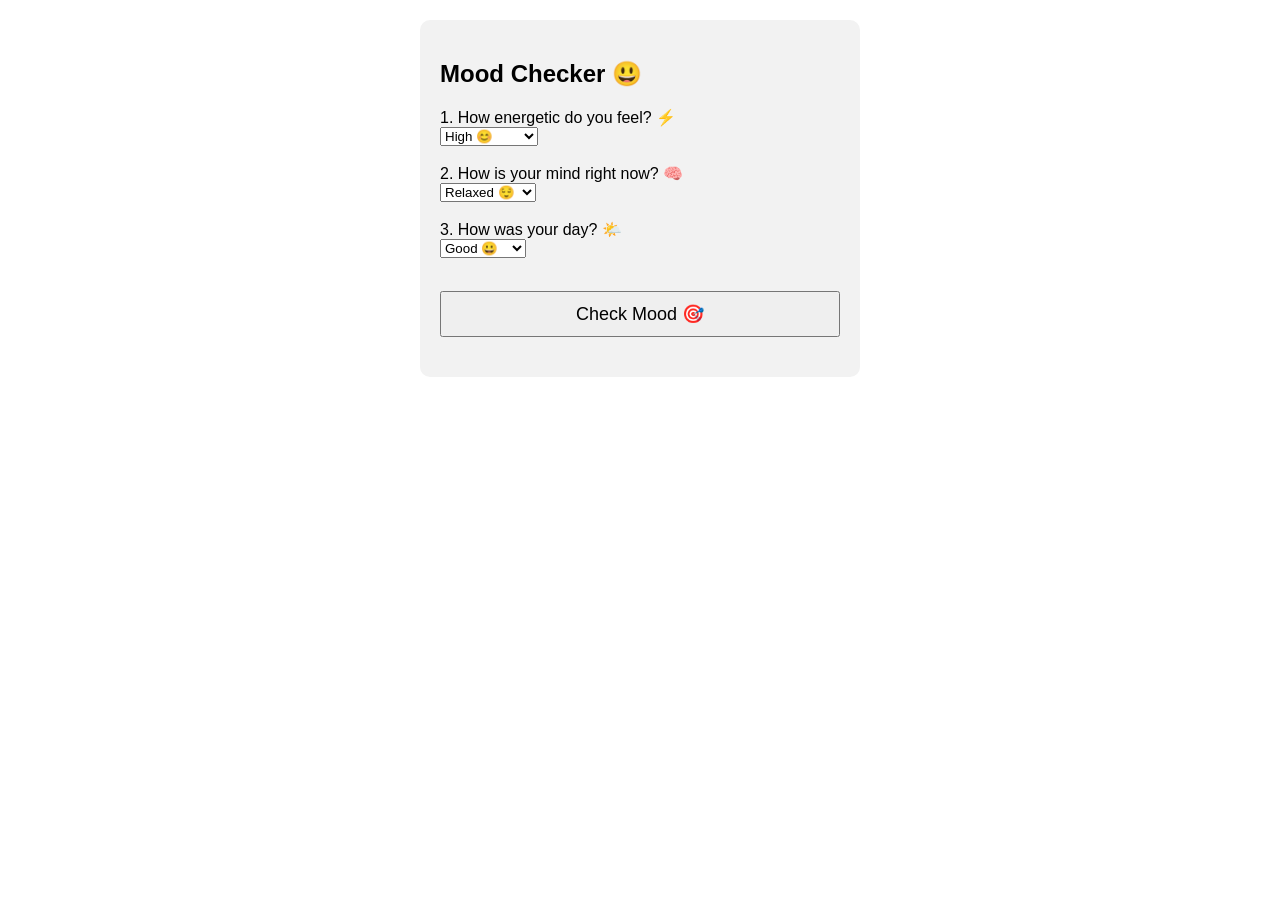
==== index.html @ ed1a125d "Rename mood.html to index.html" ====
<!DOCTYPE html>
<html>
<head>
    <title>Mood Checker 😊</title>

    <style>
        body {
            font-family: Arial;
            margin: 20px;
        }
        .container {
            max-width: 400px;
            margin: auto;
            padding: 20px;
            border-radius: 10px;
            background: #f2f2f2;
        }
        button {
            padding: 10px;
            width: 100%;
            margin-top: 15px;
            font-size: 18px;
        }
        #result {
            margin-top: 20px;
            font-size: 25px;
            font-weight: bold;
            text-align: center;
        }
    </style>
</head>

<body>
    <div class="container">
        <h2>Mood Checker 😃</h2>

        <label>1. How energetic do you feel? ⚡</label><br>
        <select id="q1">
            <option value="happy">High 😊</option>
            <option value="sad">Low 😞</option>
            <option value="angry">Very Low 😡</option>
        </select><br><br>

        <label>2. How is your mind right now? 🧠</label><br>
        <select id="q2">
            <option value="happy">Relaxed 😌</option>
            <option value="stressed">Stressed 😣</option>
            <option value="angry">Irritated 😤</option>
        </select><br><br>

        <label>3. How was your day? 🌤️</label><br>
        <select id="q3">
            <option value="happy">Good 😀</option>
            <option value="sad">Bad 😢</option>
            <option value="neutral">Normal 😐</option>
        </select><br><br>

        <button onclick="checkMood()">Check Mood 🎯</button>

        <div id="result"></div>
    </div>

    <script>
        function checkMood() {
            let q1 = document.getElementById("q1").value;
            let q2 = document.getElementById("q2").value;
            let q3 = document.getElementById("q3").value;

            let all = [q1, q2, q3];

            let count = {};
            all.forEach(m => {
                count[m] = (count[m] || 0) + 1;
            });

            let mood = Object.keys(count).reduce((a, b) => 
                count[a] > count[b] ? a : b
            );

            let emoji = {
                happy: "😊",
                sad: "😢",
                angry: "😡",
                stressed: "😣",
                neutral: "😐"
            };

            document.getElementById("result").innerHTML = 
                emoji[mood] + " Your Mood: " + mood.toUpperCase() + " " + emoji[mood];
        }
    </script>

</body>
</html>
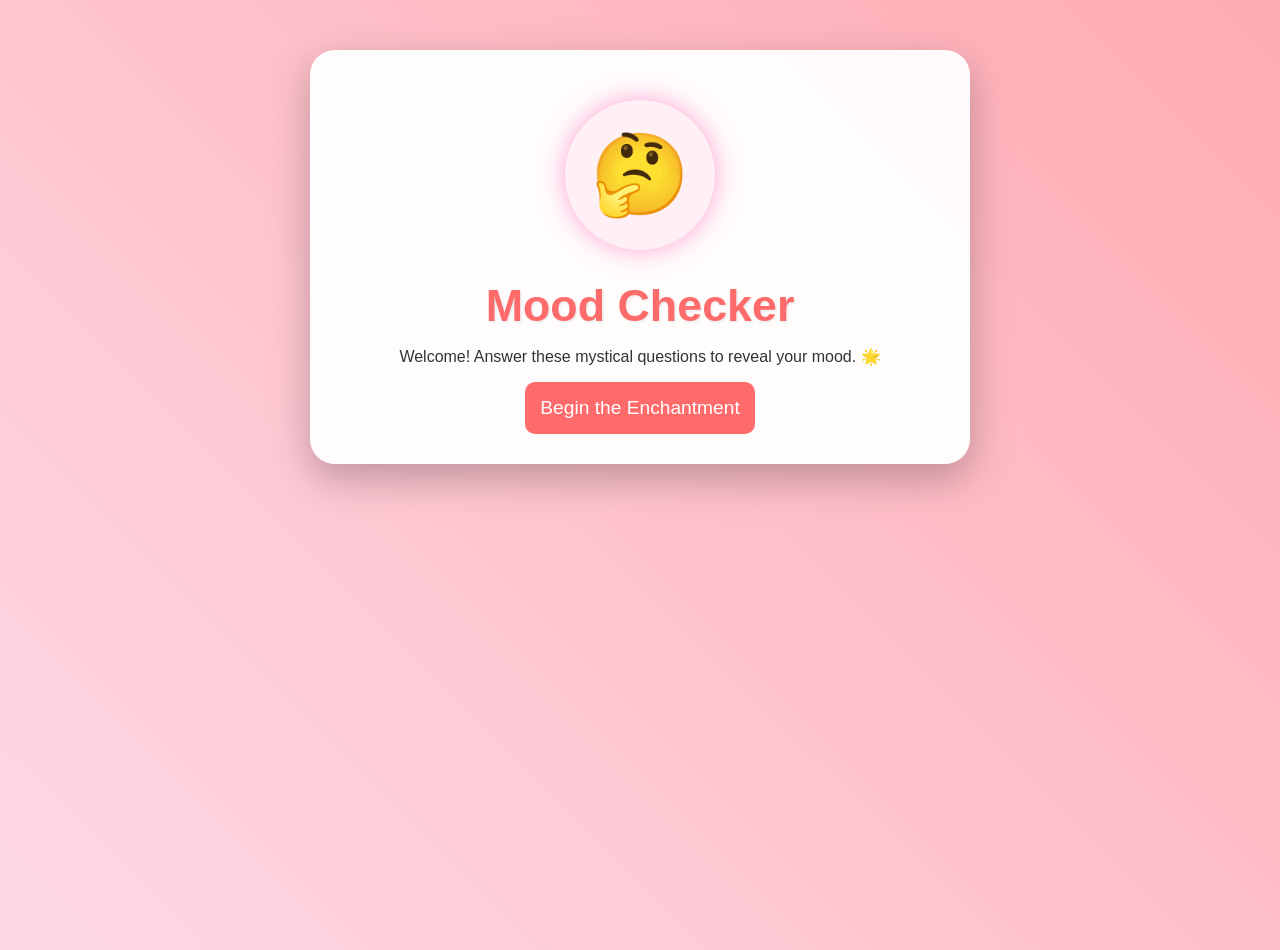
==== commit 3f444296: "Add files via upload" ====
--- a/index.html
+++ b/index.html
@@ -1,94 +1,309 @@
-<!DOCTYPE html>
-<html>
-<head>
-    <title>Mood Checker 😊</title>
-
-    <style>
-        body {
-            font-family: Arial;
-            margin: 20px;
-        }
-        .container {
-            max-width: 400px;
-            margin: auto;
-            padding: 20px;
-            border-radius: 10px;
-            background: #f2f2f2;
-        }
-        button {
-            padding: 10px;
-            width: 100%;
-            margin-top: 15px;
-            font-size: 18px;
-        }
-        #result {
-            margin-top: 20px;
-            font-size: 25px;
-            font-weight: bold;
-            text-align: center;
-        }
-    </style>
-</head>
-
-<body>
-    <div class="container">
-        <h2>Mood Checker 😃</h2>
-
-        <label>1. How energetic do you feel? ⚡</label><br>
-        <select id="q1">
-            <option value="happy">High 😊</option>
-            <option value="sad">Low 😞</option>
-            <option value="angry">Very Low 😡</option>
-        </select><br><br>
-
-        <label>2. How is your mind right now? 🧠</label><br>
-        <select id="q2">
-            <option value="happy">Relaxed 😌</option>
-            <option value="stressed">Stressed 😣</option>
-            <option value="angry">Irritated 😤</option>
-        </select><br><br>
-
-        <label>3. How was your day? 🌤️</label><br>
-        <select id="q3">
-            <option value="happy">Good 😀</option>
-            <option value="sad">Bad 😢</option>
-            <option value="neutral">Normal 😐</option>
-        </select><br><br>
-
-        <button onclick="checkMood()">Check Mood 🎯</button>
-
-        <div id="result"></div>
-    </div>
-
-    <script>
-        function checkMood() {
-            let q1 = document.getElementById("q1").value;
-            let q2 = document.getElementById("q2").value;
-            let q3 = document.getElementById("q3").value;
-
-            let all = [q1, q2, q3];
-
-            let count = {};
-            all.forEach(m => {
-                count[m] = (count[m] || 0) + 1;
-            });
-
-            let mood = Object.keys(count).reduce((a, b) => 
-                count[a] > count[b] ? a : b
-            );
-
-            let emoji = {
-                happy: "😊",
-                sad: "😢",
-                angry: "😡",
-                stressed: "😣",
-                neutral: "😐"
-            };
-
-            document.getElementById("result").innerHTML = 
-                emoji[mood] + " Your Mood: " + mood.toUpperCase() + " " + emoji[mood];
-        }
-    </script>
-
-</body>
-</html>
+<!DOCTYPE html>
+<html lang="en">
+<head>
+    <meta charset="UTF-8">
+    <meta name="viewport" content="width=device-width, initial-scale=1.0">
+    <title>Mood Checker</title>
+    <style>
+        body {
+            font-family: 'Arial', sans-serif;
+            margin: 0;
+            padding: 0;
+            /* Theme Adjustment: Soft, magical pastels */
+            background: linear-gradient(45deg, #a8edea, #fed6e3, #ff9a9e, #fecfef);
+            background-size: 400% 400%;
+            animation: gradientShift 15s ease infinite;
+            color: #333;
+            text-align: center;
+            overflow-x: hidden;
+            min-height: 100vh;
+        }
+        @keyframes gradientShift {
+            0% { background-position: 0% 50%; }
+            50% { background-position: 100% 50%; }
+            100% { background-position: 0% 50%; }
+        }
+        .container {
+            max-width: 600px;
+            margin: 50px auto;
+            padding: 30px;
+            background: rgba(255, 255, 255, 0.95);
+            border-radius: 25px;
+            box-shadow: 0 15px 40px rgba(0, 0, 0, 0.25);
+            position: relative;
+            z-index: 10;
+        }
+
+        /* NEW: Mood Checker Icon */
+        .mood-checker-icon {
+            width: 150px;
+            height: 150px;
+            font-size: 80px;
+            line-height: 150px;
+            margin: 20px auto;
+            border-radius: 50%;
+            background: #fff0f5; /* Light pink background */
+            box-shadow: 0 0 25px rgba(255, 105, 180, 0.6);
+            animation: pulse 1.5s ease-in-out infinite alternate;
+        }
+        @keyframes pulse {
+            from { box-shadow: 0 0 15px rgba(255, 105, 180, 0.6); transform: scale(1); }
+            to { box-shadow: 0 0 35px rgba(255, 105, 180, 1); transform: scale(1.05); }
+        }
+        
+        h1 {
+            font-size: 2.8em;
+            color: #ff6b6b;
+            text-shadow: 1px 1px 3px rgba(0, 0, 0, 0.1);
+            margin-bottom: 5px;
+        }
+        .question {
+            font-size: 1.6em;
+            margin: 25px 0;
+            color: #444;
+        }
+        .options {
+            display: flex;
+            flex-direction: column;
+            gap: 12px;
+        }
+        .mood-button {
+            background-color: #ff6b6b;
+            color: white;
+            border: none;
+            padding: 15px;
+            border-radius: 10px;
+            font-size: 1.2em;
+            cursor: pointer;
+            transition: background-color 0.3s, transform 0.2s, box-shadow 0.2s;
+            text-align: left;
+        }
+        .start-button {
+            background-color: #ff6b6b;
+            color: white;
+            border: none;
+            padding: 15px;
+            border-radius: 10px;
+            font-size: 1.2em;
+            cursor: pointer;
+            transition: background-color 0.3s, transform 0.2s, box-shadow 0.2s;
+        }
+        .mood-button:hover, .start-button:hover {
+            transform: scale(1.02);
+            box-shadow: 0 5px 15px rgba(0, 0, 0, 0.2);
+        }
+        .mood-button.selected {
+            background-color: #4ecdc4; /* Teal Green */
+            box-shadow: 0 5px 15px rgba(78, 205, 196, 0.5);
+            transform: scale(1.05);
+        }
+        
+        /* NEW: Result Styling */
+        .result {
+            margin-top: 20px;
+            padding: 30px 15px;
+            border-radius: 15px;
+            animation: fadeIn 1s;
+            transition: background-color 0.5s;
+        }
+        
+        /* NEW: Big Emoji Display */
+        .result-emoji {
+            font-size: 100px;
+            display: block;
+            margin-bottom: 10px;
+            animation: scaleIn 0.5s ease-out;
+        }
+        @keyframes scaleIn {
+            from { transform: scale(0.5); opacity: 0; }
+            to { transform: scale(1); opacity: 1; }
+        }
+        .result h2 {
+            font-size: 2.5em;
+            margin-top: 0;
+            color: #444;
+        }
+        .result p {
+            font-size: 1.1em;
+            margin-bottom: 25px;
+        }
+
+        /* Sparkle styles remain the same */
+        .sparkle {
+            position: fixed;
+            width: 8px;
+            height: 8px;
+            background: #fff;
+            border-radius: 50%;
+            opacity: 0;
+            pointer-events: none;
+            animation: sparkle-move 4s linear infinite;
+        }
+        @keyframes sparkle-move {
+            0% { transform: translateY(100vh) scale(0.5); opacity: 0; }
+            5% { opacity: 1; }
+            50% { opacity: 0.8; }
+            95% { opacity: 0.1; }
+            100% { transform: translateY(-10vh) scale(1.2); opacity: 0; }
+        }
+    </style>
+</head>
+<body>
+    <div class="container">
+        <div class="mood-checker-icon" id="main-icon">🤔</div>
+        <h1>Mood Checker</h1>
+        <div id="content">
+            <p>Welcome! Answer these mystical questions to reveal your mood. 🌟</p>
+            <button id="start-btn" class="start-button">Begin the Enchantment</button>
+        </div>
+    </div>
+
+    <script>
+        const questions = [
+            {
+                question: "What color makes you feel most alive? 🌈",
+                options: ["Bright red (Energetic)", "Calm blue (Relaxed)", "Sunny yellow (Happy)", "Deep purple (Mysterious)", "Green (Balanced)"]
+            },
+            {
+                question: "How do you feel about a spontaneous adventure? 🏞",
+                options: ["Excited! (Adventurous)", "A bit nervous (Cautious)", "Love it! (Thrilled)", "Prefer planning (Thoughtful)", "Meh, okay (Neutral)"]
+            },
+            {
+                question: "What's your go-to activity on a lazy day? ☕",
+                options: ["Dancing wildly (Energetic)", "Reading a book (Calm)", "Chatting with friends (Social)", "Staring at the sky (Dreamy)", "Napping (Relaxed)"]
+            },
+            {
+                question: "How's your energy level right now? ⚡",
+                options: ["Super high! (Buzzing)", "Steady and chill (Balanced)", "Low, need a boost (Tired)", "Creative and flowing (Inspired)", "Motivated to conquer (Driven)"]
+            },
+            {
+                question: "If you were a weather, what would you be? 🌤",
+                options: ["Sunny and warm (Joyful)", "Stormy and intense (Passionate)", "Gentle breeze (Peaceful)", "Foggy and mysterious (Introspective)", "Rainy and refreshing (Renewed)"]
+            }
+        ];
+
+        let currentQuestion = 0;
+        let moodScore = 0;
+        const mainIcon = document.getElementById('main-icon'); // Get the main icon element once
+
+        function startQuiz() {
+            // Reset state for a new quiz
+            currentQuestion = 0;
+            moodScore = 0;
+            
+            // Update the main icon to a thinking/analyzing state
+            mainIcon.innerHTML = '🧐'; 
+            mainIcon.style.boxShadow = `0 0 25px rgba(255, 105, 180, 0.6)`;
+            
+            loadQuestion();
+        }
+
+        function loadQuestion() {
+            document.getElementById('content').innerHTML = `
+                <div class="question">${questions[currentQuestion].question}</div>
+                <div class="options" id="options-container">
+                    ${questions[currentQuestion].options.map((option, index) => 
+                        // Note: Using handleAnswer(this) inside the string is generally reliable for dynamically generated content
+                        `<button class="mood-button" data-choice="${index}" onclick="handleAnswer(this)">${option}</button>`
+                    ).join('')}
+                </div>
+            `;
+        }
+        
+        function handleAnswer(clickedButton) {
+            // 1. Visual Feedback (Green/Red State)
+            const buttons = document.querySelectorAll('#options-container .mood-button');
+            buttons.forEach(btn => btn.classList.remove('selected'));
+            clickedButton.classList.add('selected');
+
+            // 2. Score and Proceed after a short delay for visual feedback
+            setTimeout(() => {
+                const choice = parseInt(clickedButton.getAttribute('data-choice'));
+                answer(choice);
+            }, 300);
+        }
+
+        function answer(choice) {
+            moodScore += choice;
+            currentQuestion++;
+            if (currentQuestion < questions.length) {
+                loadQuestion(); // Go to next question
+            } else {
+                showResult(); // Quiz complete
+            }
+        }
+
+        function showResult() {
+            let mood;
+            let resultColor;
+            let resultEmoji;
+            let desc;
+            
+            // Define mood properties, emoji, and color based on score
+            if (moodScore <= 5) {
+                mood = "Calm Dreamer";
+                resultEmoji = "😌";
+                resultColor = "#81c784"; // Light Green
+                desc = "You've tapped into a peaceful, reflective state. Breathe deep and enjoy the tranquility. 🧘";
+            } else if (moodScore <= 10) {
+                mood = "Balanced Wanderer";
+                resultEmoji = "🙂";
+                resultColor = "#64b5f6"; // Light Blue
+                desc = "Steady, grounded, and ready for whatever comes next. You're in a great flow state. 🌊";
+            } else if (moodScore <= 15) {
+                mood = "Joyful Spark";
+                resultEmoji = "😁";
+                resultColor = "#ffeb3b"; // Bright Yellow
+                desc = "Happiness and light radiate from you! It's the perfect time to celebrate the small things. ✨";
+            } else if (moodScore <= 20) {
+                mood = "Energetic Adventurer";
+                resultEmoji = "🤩";
+                resultColor = "#ff8a65"; // Light Orange
+                desc = "Your energy is soaring! Go explore, create, and conquer the world around you. 🚀";
+            } else {
+                mood = "Passionate Storm";
+                resultEmoji = "🔥";
+                resultColor = "#e57373"; // Soft Red
+                desc = "Intense feelings are flowing. Channel that powerful energy into something constructive and creative. 🌋";
+            }
+
+            // Update the main icon to the result emoji
+            mainIcon.innerHTML = resultEmoji;
+            mainIcon.style.boxShadow = `0 0 30px ${resultColor}`;
+
+            document.getElementById('content').innerHTML = `
+                <div class="result" style="background-color: ${resultColor}; color: #333; box-shadow: 0 10px 20px rgba(0, 0, 0, 0.3);">
+                    <span class="result-emoji">${resultEmoji}</span>
+                    <h2>You are a ${mood}!</h2>
+                    <p>${desc}</p>
+                    <button onclick="location.reload()" class="start-button" style="background-color: #555; color: white; border-radius: 25px; padding: 10px 30px;">
+                        Check Mood Again
+                    </button>
+                </div>
+            `;
+        }
+
+        // --- FIX: Use Event Listener for Reliable Startup ---
+        document.addEventListener('DOMContentLoaded', () => {
+            const startButton = document.getElementById('start-btn');
+            if (startButton) {
+                startButton.addEventListener('click', startQuiz);
+            }
+        });
+        // ---------------------------------------------------
+
+
+        // Sparkle functions (no change)
+        function createSparkle() {
+            const sparkle = document.createElement('div');
+            sparkle.className = 'sparkle';
+            sparkle.style.left = Math.random() * 100 + 'vw';
+            sparkle.style.top = Math.random() * 100 + 'vh';
+            sparkle.style.animationDelay = Math.random() * 4 + 's';
+            document.body.appendChild(sparkle);
+            setTimeout(() => sparkle.remove(), 4000);
+        }
+        setInterval(createSparkle, 300);
+    </script>
+</body>
+</html>
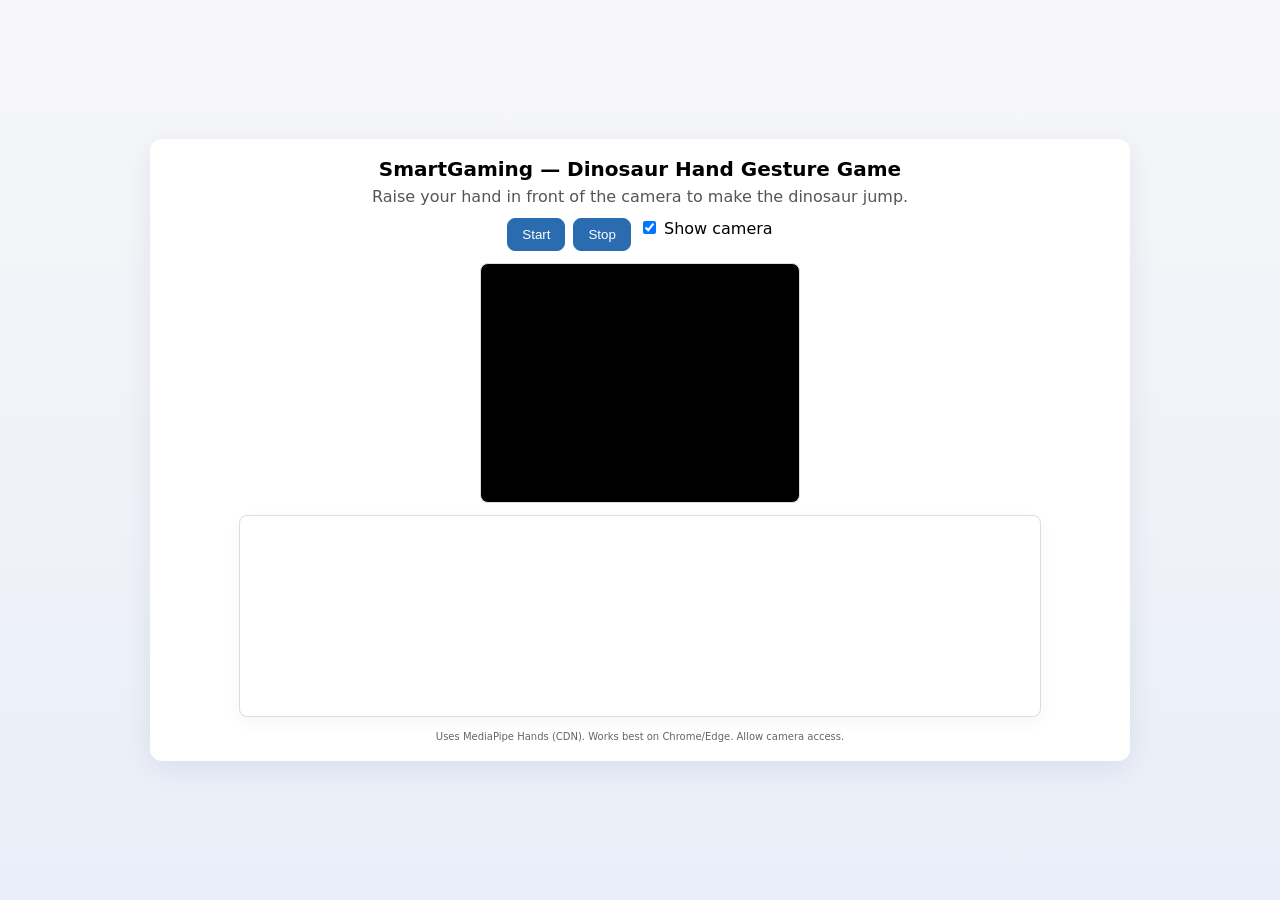
==== commit 96eab147: "Add files via upload" ====
--- a/index.html
+++ b/index.html
@@ -1,309 +1,34 @@
-<!DOCTYPE html>
-<html lang="en">
-<head>
-    <meta charset="UTF-8">
-    <meta name="viewport" content="width=device-width, initial-scale=1.0">
-    <title>Mood Checker</title>
-    <style>
-        body {
-            font-family: 'Arial', sans-serif;
-            margin: 0;
-            padding: 0;
-            /* Theme Adjustment: Soft, magical pastels */
-            background: linear-gradient(45deg, #a8edea, #fed6e3, #ff9a9e, #fecfef);
-            background-size: 400% 400%;
-            animation: gradientShift 15s ease infinite;
-            color: #333;
-            text-align: center;
-            overflow-x: hidden;
-            min-height: 100vh;
-        }
-        @keyframes gradientShift {
-            0% { background-position: 0% 50%; }
-            50% { background-position: 100% 50%; }
-            100% { background-position: 0% 50%; }
-        }
-        .container {
-            max-width: 600px;
-            margin: 50px auto;
-            padding: 30px;
-            background: rgba(255, 255, 255, 0.95);
-            border-radius: 25px;
-            box-shadow: 0 15px 40px rgba(0, 0, 0, 0.25);
-            position: relative;
-            z-index: 10;
-        }
-
-        /* NEW: Mood Checker Icon */
-        .mood-checker-icon {
-            width: 150px;
-            height: 150px;
-            font-size: 80px;
-            line-height: 150px;
-            margin: 20px auto;
-            border-radius: 50%;
-            background: #fff0f5; /* Light pink background */
-            box-shadow: 0 0 25px rgba(255, 105, 180, 0.6);
-            animation: pulse 1.5s ease-in-out infinite alternate;
-        }
-        @keyframes pulse {
-            from { box-shadow: 0 0 15px rgba(255, 105, 180, 0.6); transform: scale(1); }
-            to { box-shadow: 0 0 35px rgba(255, 105, 180, 1); transform: scale(1.05); }
-        }
-        
-        h1 {
-            font-size: 2.8em;
-            color: #ff6b6b;
-            text-shadow: 1px 1px 3px rgba(0, 0, 0, 0.1);
-            margin-bottom: 5px;
-        }
-        .question {
-            font-size: 1.6em;
-            margin: 25px 0;
-            color: #444;
-        }
-        .options {
-            display: flex;
-            flex-direction: column;
-            gap: 12px;
-        }
-        .mood-button {
-            background-color: #ff6b6b;
-            color: white;
-            border: none;
-            padding: 15px;
-            border-radius: 10px;
-            font-size: 1.2em;
-            cursor: pointer;
-            transition: background-color 0.3s, transform 0.2s, box-shadow 0.2s;
-            text-align: left;
-        }
-        .start-button {
-            background-color: #ff6b6b;
-            color: white;
-            border: none;
-            padding: 15px;
-            border-radius: 10px;
-            font-size: 1.2em;
-            cursor: pointer;
-            transition: background-color 0.3s, transform 0.2s, box-shadow 0.2s;
-        }
-        .mood-button:hover, .start-button:hover {
-            transform: scale(1.02);
-            box-shadow: 0 5px 15px rgba(0, 0, 0, 0.2);
-        }
-        .mood-button.selected {
-            background-color: #4ecdc4; /* Teal Green */
-            box-shadow: 0 5px 15px rgba(78, 205, 196, 0.5);
-            transform: scale(1.05);
-        }
-        
-        /* NEW: Result Styling */
-        .result {
-            margin-top: 20px;
-            padding: 30px 15px;
-            border-radius: 15px;
-            animation: fadeIn 1s;
-            transition: background-color 0.5s;
-        }
-        
-        /* NEW: Big Emoji Display */
-        .result-emoji {
-            font-size: 100px;
-            display: block;
-            margin-bottom: 10px;
-            animation: scaleIn 0.5s ease-out;
-        }
-        @keyframes scaleIn {
-            from { transform: scale(0.5); opacity: 0; }
-            to { transform: scale(1); opacity: 1; }
-        }
-        .result h2 {
-            font-size: 2.5em;
-            margin-top: 0;
-            color: #444;
-        }
-        .result p {
-            font-size: 1.1em;
-            margin-bottom: 25px;
-        }
-
-        /* Sparkle styles remain the same */
-        .sparkle {
-            position: fixed;
-            width: 8px;
-            height: 8px;
-            background: #fff;
-            border-radius: 50%;
-            opacity: 0;
-            pointer-events: none;
-            animation: sparkle-move 4s linear infinite;
-        }
-        @keyframes sparkle-move {
-            0% { transform: translateY(100vh) scale(0.5); opacity: 0; }
-            5% { opacity: 1; }
-            50% { opacity: 0.8; }
-            95% { opacity: 0.1; }
-            100% { transform: translateY(-10vh) scale(1.2); opacity: 0; }
-        }
-    </style>
-</head>
-<body>
-    <div class="container">
-        <div class="mood-checker-icon" id="main-icon">🤔</div>
-        <h1>Mood Checker</h1>
-        <div id="content">
-            <p>Welcome! Answer these mystical questions to reveal your mood. 🌟</p>
-            <button id="start-btn" class="start-button">Begin the Enchantment</button>
-        </div>
-    </div>
-
-    <script>
-        const questions = [
-            {
-                question: "What color makes you feel most alive? 🌈",
-                options: ["Bright red (Energetic)", "Calm blue (Relaxed)", "Sunny yellow (Happy)", "Deep purple (Mysterious)", "Green (Balanced)"]
-            },
-            {
-                question: "How do you feel about a spontaneous adventure? 🏞",
-                options: ["Excited! (Adventurous)", "A bit nervous (Cautious)", "Love it! (Thrilled)", "Prefer planning (Thoughtful)", "Meh, okay (Neutral)"]
-            },
-            {
-                question: "What's your go-to activity on a lazy day? ☕",
-                options: ["Dancing wildly (Energetic)", "Reading a book (Calm)", "Chatting with friends (Social)", "Staring at the sky (Dreamy)", "Napping (Relaxed)"]
-            },
-            {
-                question: "How's your energy level right now? ⚡",
-                options: ["Super high! (Buzzing)", "Steady and chill (Balanced)", "Low, need a boost (Tired)", "Creative and flowing (Inspired)", "Motivated to conquer (Driven)"]
-            },
-            {
-                question: "If you were a weather, what would you be? 🌤",
-                options: ["Sunny and warm (Joyful)", "Stormy and intense (Passionate)", "Gentle breeze (Peaceful)", "Foggy and mysterious (Introspective)", "Rainy and refreshing (Renewed)"]
-            }
-        ];
-
-        let currentQuestion = 0;
-        let moodScore = 0;
-        const mainIcon = document.getElementById('main-icon'); // Get the main icon element once
-
-        function startQuiz() {
-            // Reset state for a new quiz
-            currentQuestion = 0;
-            moodScore = 0;
-            
-            // Update the main icon to a thinking/analyzing state
-            mainIcon.innerHTML = '🧐'; 
-            mainIcon.style.boxShadow = `0 0 25px rgba(255, 105, 180, 0.6)`;
-            
-            loadQuestion();
-        }
-
-        function loadQuestion() {
-            document.getElementById('content').innerHTML = `
-                <div class="question">${questions[currentQuestion].question}</div>
-                <div class="options" id="options-container">
-                    ${questions[currentQuestion].options.map((option, index) => 
-                        // Note: Using handleAnswer(this) inside the string is generally reliable for dynamically generated content
-                        `<button class="mood-button" data-choice="${index}" onclick="handleAnswer(this)">${option}</button>`
-                    ).join('')}
-                </div>
-            `;
-        }
-        
-        function handleAnswer(clickedButton) {
-            // 1. Visual Feedback (Green/Red State)
-            const buttons = document.querySelectorAll('#options-container .mood-button');
-            buttons.forEach(btn => btn.classList.remove('selected'));
-            clickedButton.classList.add('selected');
-
-            // 2. Score and Proceed after a short delay for visual feedback
-            setTimeout(() => {
-                const choice = parseInt(clickedButton.getAttribute('data-choice'));
-                answer(choice);
-            }, 300);
-        }
-
-        function answer(choice) {
-            moodScore += choice;
-            currentQuestion++;
-            if (currentQuestion < questions.length) {
-                loadQuestion(); // Go to next question
-            } else {
-                showResult(); // Quiz complete
-            }
-        }
-
-        function showResult() {
-            let mood;
-            let resultColor;
-            let resultEmoji;
-            let desc;
-            
-            // Define mood properties, emoji, and color based on score
-            if (moodScore <= 5) {
-                mood = "Calm Dreamer";
-                resultEmoji = "😌";
-                resultColor = "#81c784"; // Light Green
-                desc = "You've tapped into a peaceful, reflective state. Breathe deep and enjoy the tranquility. 🧘";
-            } else if (moodScore <= 10) {
-                mood = "Balanced Wanderer";
-                resultEmoji = "🙂";
-                resultColor = "#64b5f6"; // Light Blue
-                desc = "Steady, grounded, and ready for whatever comes next. You're in a great flow state. 🌊";
-            } else if (moodScore <= 15) {
-                mood = "Joyful Spark";
-                resultEmoji = "😁";
-                resultColor = "#ffeb3b"; // Bright Yellow
-                desc = "Happiness and light radiate from you! It's the perfect time to celebrate the small things. ✨";
-            } else if (moodScore <= 20) {
-                mood = "Energetic Adventurer";
-                resultEmoji = "🤩";
-                resultColor = "#ff8a65"; // Light Orange
-                desc = "Your energy is soaring! Go explore, create, and conquer the world around you. 🚀";
-            } else {
-                mood = "Passionate Storm";
-                resultEmoji = "🔥";
-                resultColor = "#e57373"; // Soft Red
-                desc = "Intense feelings are flowing. Channel that powerful energy into something constructive and creative. 🌋";
-            }
-
-            // Update the main icon to the result emoji
-            mainIcon.innerHTML = resultEmoji;
-            mainIcon.style.boxShadow = `0 0 30px ${resultColor}`;
-
-            document.getElementById('content').innerHTML = `
-                <div class="result" style="background-color: ${resultColor}; color: #333; box-shadow: 0 10px 20px rgba(0, 0, 0, 0.3);">
-                    <span class="result-emoji">${resultEmoji}</span>
-                    <h2>You are a ${mood}!</h2>
-                    <p>${desc}</p>
-                    <button onclick="location.reload()" class="start-button" style="background-color: #555; color: white; border-radius: 25px; padding: 10px 30px;">
-                        Check Mood Again
-                    </button>
-                </div>
-            `;
-        }
-
-        // --- FIX: Use Event Listener for Reliable Startup ---
-        document.addEventListener('DOMContentLoaded', () => {
-            const startButton = document.getElementById('start-btn');
-            if (startButton) {
-                startButton.addEventListener('click', startQuiz);
-            }
-        });
-        // ---------------------------------------------------
-
-
-        // Sparkle functions (no change)
-        function createSparkle() {
-            const sparkle = document.createElement('div');
-            sparkle.className = 'sparkle';
-            sparkle.style.left = Math.random() * 100 + 'vw';
-            sparkle.style.top = Math.random() * 100 + 'vh';
-            sparkle.style.animationDelay = Math.random() * 4 + 's';
-            document.body.appendChild(sparkle);
-            setTimeout(() => sparkle.remove(), 4000);
-        }
-        setInterval(createSparkle, 300);
-    </script>
-</body>
-</html>+<!doctype html>
+<html lang="en">
+<head>
+  <meta charset="utf-8" />
+  <meta name="viewport" content="width=device-width,initial-scale=1" />
+  <title>SmartGaming — Dinosaur Hand Gesture Game</title>
+  <link rel="stylesheet" href="style.css" />
+</head>
+<body>
+  <main>
+    <h1>SmartGaming — Dinosaur Hand Gesture Game</h1>
+    <p class="hint">Raise your hand in front of the camera to make the dinosaur jump.</p>
+
+    <div class="controls">
+      <button id="startBtn">Start</button>
+      <button id="stopBtn" enabled>Stop</button>
+      <label><input type="checkbox" id="showCam" checked> Show camera</label>
+    </div>
+
+    <div class="stage">
+      <video id="cam" autoplay playsinline></video>
+      <canvas id="game" width="800" height="200"></canvas>
+    </div>
+
+    <div id="message" class="message"></div>
+
+    <footer>
+      <small>Uses MediaPipe Hands (CDN). Works best on Chrome/Edge. Allow camera access.</small>
+    </footer>
+  </main>
+
+  <script src="script.js"></script>
+</body>
+</html>
--- a/style.css
+++ b/style.css
@@ -0,0 +1,14 @@
+*{box-sizing:border-box}
+body{font-family:Inter, system-ui, Arial; display:flex; min-height:100vh; align-items:center; justify-content:center; margin:0; background:linear-gradient(180deg,#f7f7f9,#e9eef8)}
+main{width:92%;max-width:980px;padding:18px;border-radius:12px;background:white;box-shadow:0 8px 30px rgba(15,30,60,0.08)}
+h1{margin:0 0 6px;font-size:20px;text-align:center}
+.hint{margin:0 0 12px;text-align:center;color:#555}
+.stage{display:flex;gap:12px;align-items:center;justify-content:center;flex-wrap:wrap}
+video#cam{width:320px;height:240px;border-radius:8px;background:#000;object-fit:cover;display:block;border:1px solid #ddd}
+canvas#game{background:#fff;border-radius:8px;border:1px solid #ddd;box-shadow:0 6px 18px rgba(20,30,60,0.04)}
+.controls{display:flex;gap:8px;justify-content:center;margin:12px 0}
+button{padding:8px 14px;border-radius:8px;border:1px solid #2b6cb0;background:#2b6cb0;color:white;cursor:pointer}
+button:disabled{opacity:0.5}
+.message{margin-top:10px;text-align:center;color:#b33}
+footer{margin-top:12px;text-align:center;color:#666;font-size:12px}
+@media (max-width:720px){video#cam{width:240px;height:180px}canvas#game{width:320px;height:160px}}
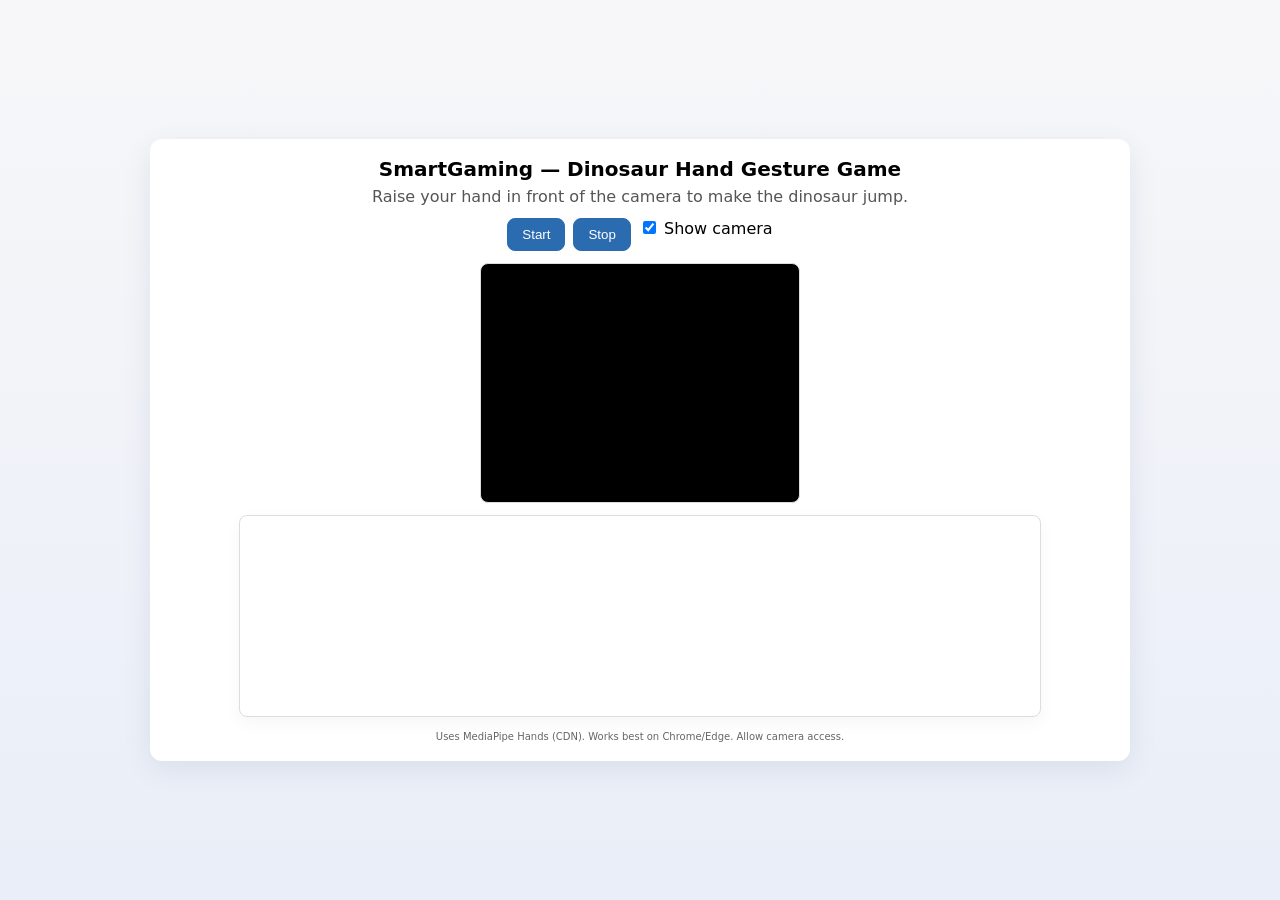
==== commit 6ad89e2b: "Update index.html" ====
--- a/index.html
+++ b/index.html
@@ -5,6 +5,13 @@
   <meta name="viewport" content="width=device-width,initial-scale=1" />
   <title>SmartGaming — Dinosaur Hand Gesture Game</title>
   <link rel="stylesheet" href="style.css" />
+  <style>
+#cam {
+  transform: scaleX(-1);   /* mirror for mobile */
+  width: 100vw;            /* full width */
+  height: auto;
+}
+</style>
 </head>
 <body>
   <main>
